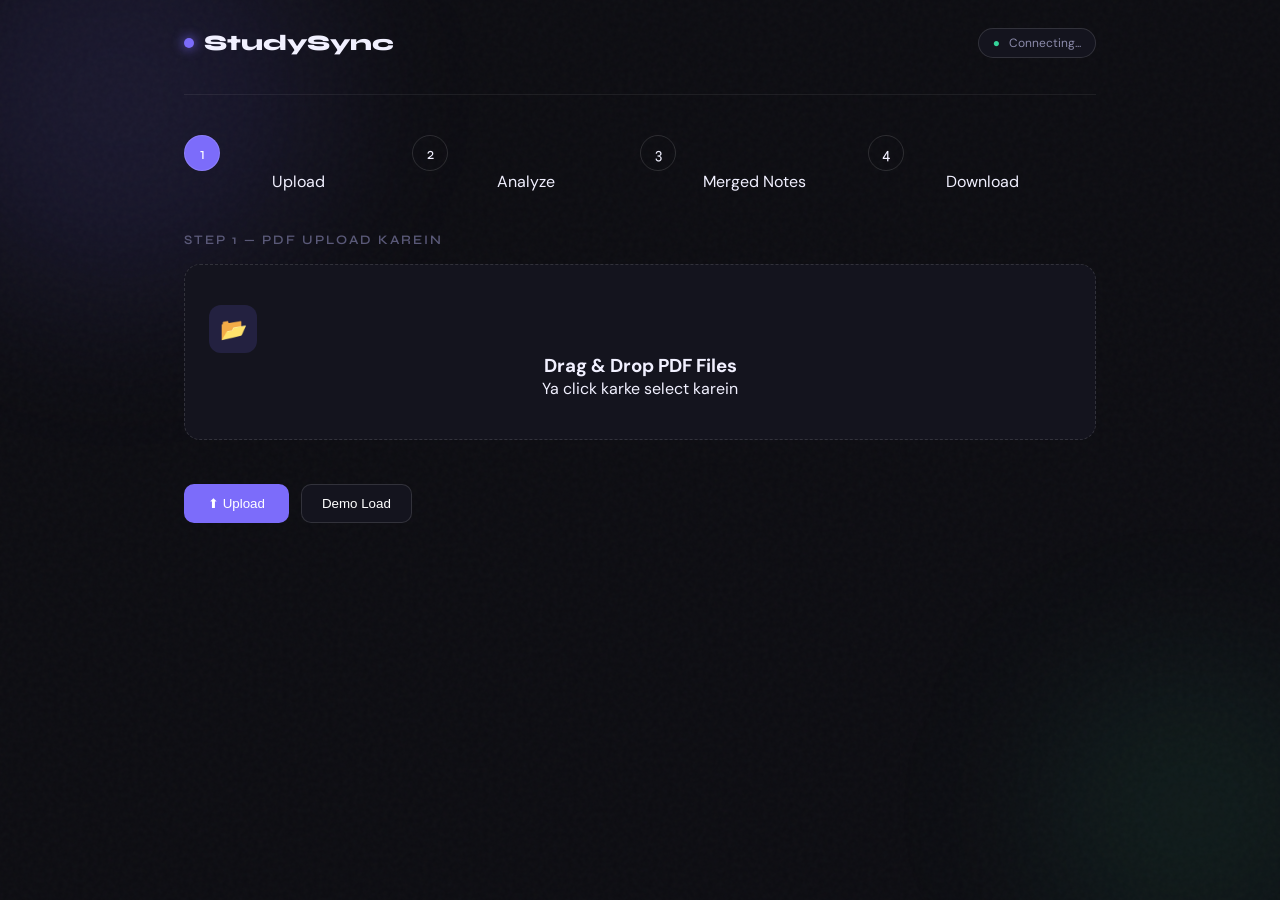
==== inex.html @ ee937d1c "Create inex.html" ====
<!DOCTYPE html>
<html lang="en">
<head>
<meta charset="UTF-8"/>
<meta name="viewport" content="width=device-width, initial-scale=1.0"/>
<title>StudySync — Smart PDF Analyzer</title>

<link href="https://fonts.googleapis.com/css2?family=Syne:wght@400;600;700;800&family=DM+Sans:ital,wght@0,300;0,400;0,500;1,300&display=swap" rel="stylesheet"/>

<style>

/* ROOT COLORS */
:root {
  --bg: #0d0d12;
  --surface: #14141e;
  --surface2: #1c1c2a;
  --border: rgba(255,255,255,0.07);
  --border2: rgba(255,255,255,0.13);
  --accent: #7c6cfa;
  --accent2: #a78bfa;
  --accent-glow: rgba(124,108,250,0.25);
  --green: #34d399;
  --amber: #fbbf24;
  --red: #f87171;
  --text: #f1f0ff;
  --muted: #8b8aaa;
  --muted2: #5a5978;
}

*, *::before, *::after {
  box-sizing: border-box;
  margin: 0;
  padding: 0;
}

body {
  font-family: "DM Sans", sans-serif;
  background: var(--bg);
  color: var(--text);
  min-height: 100vh;
}

/* Noise Background */
body::before {
  content: "";
  position: fixed;
  inset: 0;
  pointer-events: none;
  opacity: 0.03;
  background-image: url("data:image/svg+xml,%3Csvg viewBox='0 0 200 200' xmlns='http://www.w3.org/2000/svg'%3E%3Cfilter id='n'%3E%3CfeTurbulence type='fractalNoise' baseFrequency='0.9' numOctaves='4' stitchTiles='stitch'/%3E%3C/filter%3E%3Crect width='100%25' height='100%25' filter='url(%23n)'/%3E%3C/svg%3E");
  z-index: 0;
}

/* Glow Blobs */
.blob {
  position: fixed;
  border-radius: 50%;
  filter: blur(80px);
  pointer-events: none;
  z-index: 0;
}

.blob1 {
  width: 400px;
  height: 400px;
  background: rgba(124,108,250,0.12);
  top: -100px;
  left: -80px;
}

.blob2 {
  width: 300px;
  height: 300px;
  background: rgba(52,211,153,0.08);
  bottom: -60px;
  right: -60px;
}

.wrapper {
  max-width: 960px;
  margin: 0 auto;
  padding: 0 24px 80px;
  position: relative;
  z-index: 1;
}

/* HEADER */
header {
  display: flex;
  justify-content: space-between;
  padding: 28px 0 36px;
  border-bottom: 0.5px solid var(--border);
  margin-bottom: 40px;
}

.logo {
  display: flex;
  align-items: center;
  gap: 10px;
  font-family: "Syne", sans-serif;
  font-size: 22px;
  font-weight: 800;
}

.logo-dot {
  width: 10px;
  height: 10px;
  background: var(--accent);
  border-radius: 50%;
  box-shadow: 0 0 12px var(--accent);
  animation: pulse 2s ease-in-out infinite;
}

@keyframes pulse {
  0%,100% { transform: scale(1); opacity: 1; }
  50% { transform: scale(0.8); opacity: 0.6; }
}

.status-pill {
  font-size: 12px;
  padding: 6px 14px;
  border-radius: 999px;
  border: 0.5px solid var(--border2);
  background: var(--surface);
  color: var(--muted);
}

.status-pill span {
  color: var(--green);
  margin-right: 6px;
}

/* SECTION TITLE */
.section-title {
  font-family: "Syne", sans-serif;
  font-size: 13px;
  font-weight: 600;
  letter-spacing: 2px;
  text-transform: uppercase;
  color: var(--muted2);
  margin-bottom: 16px;
}

/* UPLOAD BOX */
.upload-area {
  border: 1.5px dashed var(--border2);
  border-radius: 16px;
  padding: 40px 24px;
  text-align: center;
  cursor: pointer;
  transition: 0.2s;
  background: var(--surface);
}

.upload-area:hover {
  border-color: var(--accent);
  background: rgba(124,108,250,0.06);
}

.upload-area input {
  position: absolute;
  inset: 0;
  opacity: 0;
  cursor: pointer;
}

.upload-icon {
  width: 48px; height: 48px;
  border-radius: 12px;
  background: rgba(124,108,250,0.15);
  display: flex; align-items: center; justify-content: center;
  font-size: 22px;
}

.upload-types {
  display: flex; gap: 8px; justify-content: center;
  margin-top: 16px;
}

.type-badge {
  font-size: 11px;
  border-radius: 999px;
  padding: 3px 10px;
  border: 0.5px solid var(--border2);
  background: var(--surface2);
  color: var(--muted);
}

/* FILE LIST */
.file-list { margin-top: 20px; display: flex; flex-direction: column; gap: 8px; }

.file-item {
  background: var(--surface);
  border: 0.5px solid var(--border);
  border-radius: 10px;
  padding: 12px 16px;
  display: flex;
  align-items: center;
  gap: 12px;
}

.file-ext {
  background: rgba(124,108,250,0.15);
  color: var(--accent2);
  width: 36px; height: 36px;
  border-radius: 8px;
  font-size: 11px;
  display: flex; 
  align-items: center; justify-content: center;
  font-weight: 700;
}

.file-name { font-size: 14px; font-weight: 500; }
.file-size { font-size: 12px; color: var(--muted); }

.badge { font-size: 11px; padding: 3px 10px; border-radius: 999px; }
.badge-green { background: rgba(52,211,153,0.12); color: var(--green); }

.remove-btn {
  margin-left: auto;
  background: transparent;
  border: none;
  color: var(--muted2);
  cursor: pointer;
}

/* STEPS */
.steps {
  display: flex;
  gap: 0;
  margin-bottom: 40px;
  position: relative;
}

.step {
  flex: 1;
  text-align: center;
  cursor: pointer;
}

.step-num {
  width: 36px; height: 36px;
  border-radius: 50%;
  border: 0.5px solid var(--border2);
  display: flex; align-items: center; justify-content: center;
  font-family: "Syne";
}

.step.active .step-num {
  background: var(--accent);
  color: #fff;
}

/* PANELS */
.panel { display: none; }
.panel.active { display: block; }

/* BUTTONS */
.btn-primary {
  padding: 12px 24px;
  border-radius: 10px;
  background: var(--accent);
  color: white;
  border: none;
  cursor: pointer;
}

.btn-outline {
  padding: 10px 20px;
  border-radius: 10px;
  border: 0.5px solid var(--border2);
  background: var(--surface);
  color: white;
  cursor: pointer;
}

/* TOAST */
#toast {
  position: fixed;
  bottom: 20px;
  left: 50%;
  padding: 12px 20px;
  transform: translateX(-50%);
  background: var(--surface2);
  border: 0.5px solid var(--border2);
  color: white;
  opacity: 0;
  transition: 0.3s;
  border-radius: 10px;
}

#toast.show { opacity: 1; }

</style>
</head>

<body>

<!-- Background Blobs -->
<div class="blob blob1"></div>
<div class="blob blob2"></div>

<div class="wrapper">

<header>
  <div class="logo">
    <div class="logo-dot"></div> StudySync
  </div>
  <div class="status-pill" id="serverStatus">
    <span>●</span> Connecting...
  </div>
</header>

<!-- Steps -->
<div class="steps">
  <div class="step active" id="step1" onclick="goStep(1)">
    <div class="step-num">1</div>
    <div class="step-label">Upload</div>
  </div>

  <div class="step" id="step2" onclick="goStep(2)">
    <div class="step-num">2</div>
    <div class="step-label">Analyze</div>
  </div>

  <div class="step" id="step3" onclick="goStep(3)">
    <div class="step-num">3</div>
    <div class="step-label">Merged Notes</div>
  </div>

  <div class="step" id="step4" onclick="goStep(4)">
    <div class="step-num">4</div>
    <div class="step-label">Download</div>
  </div>
</div>

<!-- PANEL 1 -->
<div class="panel active" id="panel1">

  <div class="section-title">Step 1 — PDF Upload Karein</div>

  <div class="upload-area" id="dropZone">
    <input type="file" id="fileInput" multiple accept=".pdf,.txt,.docx" onchange="handleFiles(this.files)">
    <div class="upload-icon">📂</div>
    <h3>Drag & Drop PDF Files</h3>
    <p>Ya click karke select karein</p>
  </div>

  <div class="file-list" id="fileList"></div>

  <div style="margin-top:24px; display:flex; gap:12px;">
    <button class="btn-primary" id="uploadBtn" onclick="uploadFiles()" disabled>⬆ Upload</button>
    <button class="btn-outline" onclick="loadDemo()">Demo Load</button>
  </div>

</div>

<!-- PANEL 2 -->
<div class="panel" id="panel2">
  <div class="section-title">Step 2 — Topic Analysis</div>
  <div id="topicsGrid"></div>

  <button class="btn-primary" style="margin-top:20px;" id="mergeBtn" onclick="mergeNotes()" disabled>
    ⚡ Merge Notes
  </button>
</div>

<!-- PANEL 3 -->
<div class="panel" id="panel3">
  <div class="section-title">Step 3 — Merged Notes</div>
  <div id="mergedGrid"></div>
  <button class="btn-primary" onclick="goStep(4)" style="margin-top:20px;">Next → Download</button>
</div>

<!-- PANEL 4 -->
<div class="panel" id="panel4">
  <div class="section-title">Download Your Notes</div>

  <button class="btn-outline" onclick="downloadFile('merged_notes.pdf')">⬇ PDF Download</button>
  <button class="btn-outline" onclick="downloadFile('merged_notes.txt')">⬇ TXT Download</button>
</div>

</div>

<div id="toast"></div>

<script>

// SAME JAVASCRIPT FUNCTIONALITY
// (Upload, Analyze, Merge, Download)

const API = "http://localhost:5000";
let uploadedFiles = [];
let analyzedTopics = [];
let currentStep = 1;

function goStep(n) {
  currentStep = n;
  document.querySelectorAll(".panel").forEach((p,i)=>p.classList.toggle("active", i+1 === n));
  document.querySelectorAll(".step").forEach((s,i)=>{
    s.classList.remove("active");
    if(i+1 === n) s.classList.add("active");
  });
}

function handleFiles(files) {
  for (const f of files) uploadedFiles.push(f);
  renderFileList();
}

function renderFileList() {
  const list = document.getElementById("fileList");
  list.innerHTML = "";
  uploadedFiles.forEach((f,i)=>{
    list.innerHTML += `
    <div class="file-item">
      <div class="file-ext">${f.name.split(".").pop().toUpperCase()}</div>
      <div>
        <div class="file-name">${f.name}</div>
      </div>
      <button class="remove-btn" onclick="removeFile(${i})">×</button>
    </div>`;
  });
  document.getElementById("uploadBtn").disabled = uploadedFiles.length === 0;
}

function removeFile(i) {
  uploadedFiles.splice(i,1);
  renderFileList();
}

function showToast(msg) {
  const t = document.getElementById("toast");
  t.textContent = msg;
  t.classList.add("show");
  setTimeout(()=>t.classList.remove("show"),3000);
}

async function uploadFiles() {
  const form = new FormData();
  uploadedFiles.forEach(f=>form.append("files", f));

  const res = await fetch(API + "/upload", {
    method: "POST",
    body: form
  });

  showToast("Files Uploaded!");
  goStep(2);
  analyzeTopics();
}

async function analyzeTopics() {

  const res = await fetch(API + "/analyze", {
    method: "POST",
    headers: {"Content-Type":"application/json"},
    body: JSON.stringify({
      files: uploadedFiles.map(f=>f.name)
    })
  });

  const data = await res.json();
  analyzedTopics = data.topics;

  renderTopics(data.topics, "topicsGrid");
  document.getElementById("mergeBtn").disabled = false;
}

async function mergeNotes() {
  await fetch(API + "/merge",{
    method: "POST",
    headers: {"Content-Type":"application/json"},
    body: JSON.stringify({
      files: uploadedFiles.map(f=>f.name),
      format: "pdf"
    })
  });

  renderTopics(analyzedTopics, "mergedGrid");
  goStep(3);
}

function renderTopics(topics, id) {
  const grid = document.getElementById(id);
  grid.innerHTML = "";
  topics.forEach(t=>{
    grid.innerHTML += `
      <div style="background:var(--surface); padding:14px; border-radius:10px; margin-bottom:12px;">
        <h3>${t.topic}</h3>
        <p style="color:var(--muted); margin-top:6px;">${t.merged_text}</p>
      </div>`;
  });
}

function downloadFile(name) {
  window.open(API + "/download/" + name, "_blank");
  showToast("Download Started!");
}

function loadDemo() {
  uploadedFiles = [
    {name:"Physics.pdf"}, {name:"Notes.docx"}
  ];
  renderFileList();
  document.getElementById("uploadBtn").disabled = false;
  showToast("Demo Loaded!");
}

</script>

</body>
</html>
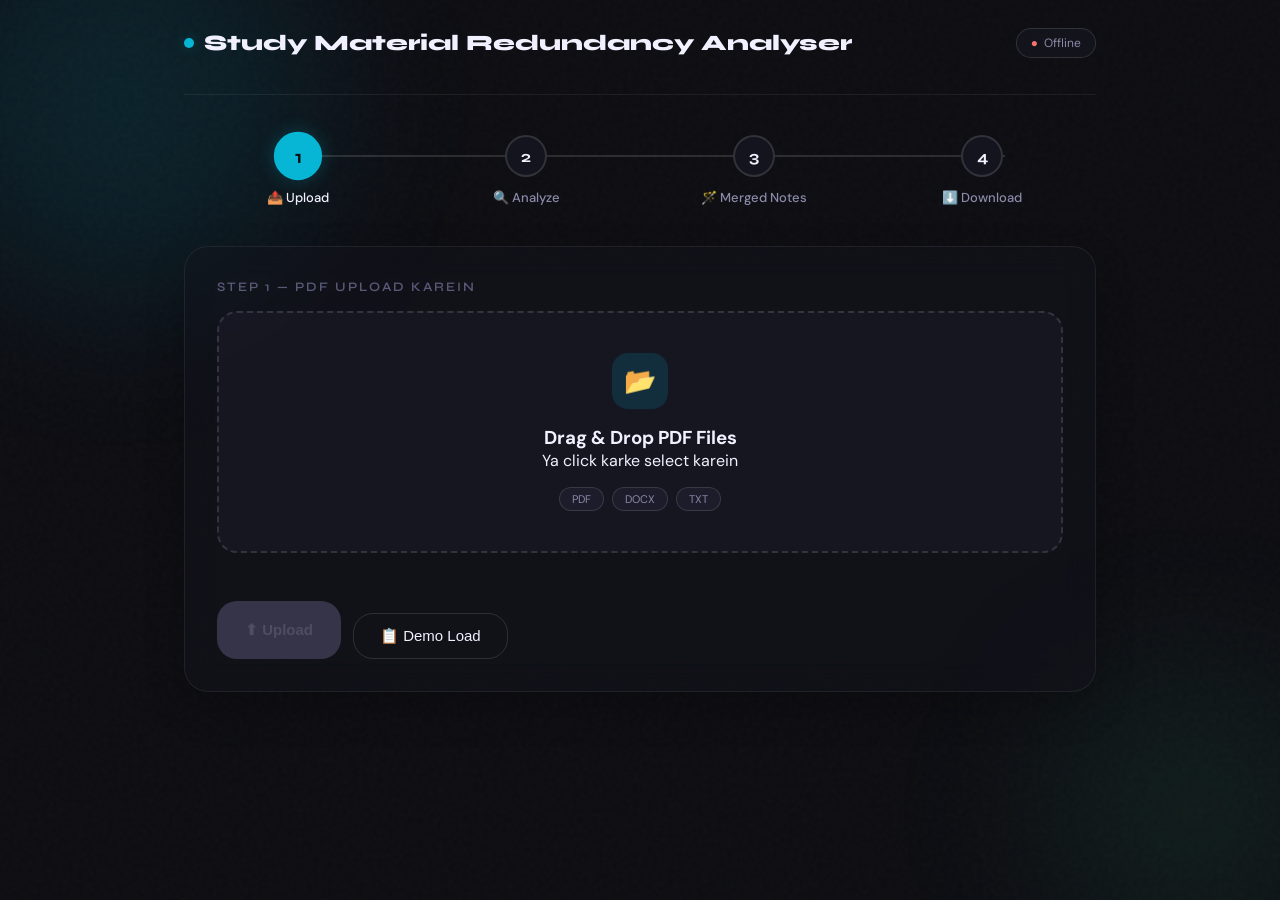
==== commit 4c357aa5: "Update: Rename inex.html to index.html" ====
--- a/inex.html
+++ b/inex.html
@@ -1,513 +1,1215 @@
 <!DOCTYPE html>
 <html lang="en">
+
 <head>
-<meta charset="UTF-8"/>
-<meta name="viewport" content="width=device-width, initial-scale=1.0"/>
-<title>StudySync — Smart PDF Analyzer</title>
-
-<link href="https://fonts.googleapis.com/css2?family=Syne:wght@400;600;700;800&family=DM+Sans:ital,wght@0,300;0,400;0,500;1,300&display=swap" rel="stylesheet"/>
-
-<style>
-
-/* ROOT COLORS */
-:root {
-  --bg: #0d0d12;
-  --surface: #14141e;
-  --surface2: #1c1c2a;
-  --border: rgba(255,255,255,0.07);
-  --border2: rgba(255,255,255,0.13);
-  --accent: #7c6cfa;
-  --accent2: #a78bfa;
-  --accent-glow: rgba(124,108,250,0.25);
-  --green: #34d399;
-  --amber: #fbbf24;
-  --red: #f87171;
-  --text: #f1f0ff;
-  --muted: #8b8aaa;
-  --muted2: #5a5978;
-}
-
-*, *::before, *::after {
-  box-sizing: border-box;
-  margin: 0;
-  padding: 0;
-}
-
-body {
-  font-family: "DM Sans", sans-serif;
-  background: var(--bg);
-  color: var(--text);
-  min-height: 100vh;
-}
-
-/* Noise Background */
-body::before {
-  content: "";
-  position: fixed;
-  inset: 0;
-  pointer-events: none;
-  opacity: 0.03;
-  background-image: url("data:image/svg+xml,%3Csvg viewBox='0 0 200 200' xmlns='http://www.w3.org/2000/svg'%3E%3Cfilter id='n'%3E%3CfeTurbulence type='fractalNoise' baseFrequency='0.9' numOctaves='4' stitchTiles='stitch'/%3E%3C/filter%3E%3Crect width='100%25' height='100%25' filter='url(%23n)'/%3E%3C/svg%3E");
-  z-index: 0;
-}
-
-/* Glow Blobs */
-.blob {
-  position: fixed;
-  border-radius: 50%;
-  filter: blur(80px);
-  pointer-events: none;
-  z-index: 0;
-}
-
-.blob1 {
-  width: 400px;
-  height: 400px;
-  background: rgba(124,108,250,0.12);
-  top: -100px;
-  left: -80px;
-}
-
-.blob2 {
-  width: 300px;
-  height: 300px;
-  background: rgba(52,211,153,0.08);
-  bottom: -60px;
-  right: -60px;
-}
-
-.wrapper {
-  max-width: 960px;
-  margin: 0 auto;
-  padding: 0 24px 80px;
-  position: relative;
-  z-index: 1;
-}
-
-/* HEADER */
-header {
-  display: flex;
-  justify-content: space-between;
-  padding: 28px 0 36px;
-  border-bottom: 0.5px solid var(--border);
-  margin-bottom: 40px;
-}
-
-.logo {
-  display: flex;
-  align-items: center;
-  gap: 10px;
-  font-family: "Syne", sans-serif;
-  font-size: 22px;
-  font-weight: 800;
-}
-
-.logo-dot {
-  width: 10px;
-  height: 10px;
-  background: var(--accent);
-  border-radius: 50%;
-  box-shadow: 0 0 12px var(--accent);
-  animation: pulse 2s ease-in-out infinite;
-}
-
-@keyframes pulse {
-  0%,100% { transform: scale(1); opacity: 1; }
-  50% { transform: scale(0.8); opacity: 0.6; }
-}
-
-.status-pill {
-  font-size: 12px;
-  padding: 6px 14px;
-  border-radius: 999px;
-  border: 0.5px solid var(--border2);
-  background: var(--surface);
-  color: var(--muted);
-}
-
-.status-pill span {
-  color: var(--green);
-  margin-right: 6px;
-}
-
-/* SECTION TITLE */
-.section-title {
-  font-family: "Syne", sans-serif;
-  font-size: 13px;
-  font-weight: 600;
-  letter-spacing: 2px;
-  text-transform: uppercase;
-  color: var(--muted2);
-  margin-bottom: 16px;
-}
-
-/* UPLOAD BOX */
-.upload-area {
-  border: 1.5px dashed var(--border2);
-  border-radius: 16px;
-  padding: 40px 24px;
-  text-align: center;
-  cursor: pointer;
-  transition: 0.2s;
-  background: var(--surface);
-}
-
-.upload-area:hover {
-  border-color: var(--accent);
-  background: rgba(124,108,250,0.06);
-}
-
-.upload-area input {
-  position: absolute;
-  inset: 0;
-  opacity: 0;
-  cursor: pointer;
-}
-
-.upload-icon {
-  width: 48px; height: 48px;
-  border-radius: 12px;
-  background: rgba(124,108,250,0.15);
-  display: flex; align-items: center; justify-content: center;
-  font-size: 22px;
-}
-
-.upload-types {
-  display: flex; gap: 8px; justify-content: center;
-  margin-top: 16px;
-}
-
-.type-badge {
-  font-size: 11px;
-  border-radius: 999px;
-  padding: 3px 10px;
-  border: 0.5px solid var(--border2);
-  background: var(--surface2);
-  color: var(--muted);
-}
-
-/* FILE LIST */
-.file-list { margin-top: 20px; display: flex; flex-direction: column; gap: 8px; }
-
-.file-item {
-  background: var(--surface);
-  border: 0.5px solid var(--border);
-  border-radius: 10px;
-  padding: 12px 16px;
-  display: flex;
-  align-items: center;
-  gap: 12px;
-}
-
-.file-ext {
-  background: rgba(124,108,250,0.15);
-  color: var(--accent2);
-  width: 36px; height: 36px;
-  border-radius: 8px;
-  font-size: 11px;
-  display: flex; 
-  align-items: center; justify-content: center;
-  font-weight: 700;
-}
-
-.file-name { font-size: 14px; font-weight: 500; }
-.file-size { font-size: 12px; color: var(--muted); }
-
-.badge { font-size: 11px; padding: 3px 10px; border-radius: 999px; }
-.badge-green { background: rgba(52,211,153,0.12); color: var(--green); }
-
-.remove-btn {
-  margin-left: auto;
-  background: transparent;
-  border: none;
-  color: var(--muted2);
-  cursor: pointer;
-}
-
-/* STEPS */
-.steps {
-  display: flex;
-  gap: 0;
-  margin-bottom: 40px;
-  position: relative;
-}
-
-.step {
-  flex: 1;
-  text-align: center;
-  cursor: pointer;
-}
-
-.step-num {
-  width: 36px; height: 36px;
-  border-radius: 50%;
-  border: 0.5px solid var(--border2);
-  display: flex; align-items: center; justify-content: center;
-  font-family: "Syne";
-}
-
-.step.active .step-num {
-  background: var(--accent);
-  color: #fff;
-}
-
-/* PANELS */
-.panel { display: none; }
-.panel.active { display: block; }
-
-/* BUTTONS */
-.btn-primary {
-  padding: 12px 24px;
-  border-radius: 10px;
-  background: var(--accent);
-  color: white;
-  border: none;
-  cursor: pointer;
-}
-
-.btn-outline {
-  padding: 10px 20px;
-  border-radius: 10px;
-  border: 0.5px solid var(--border2);
-  background: var(--surface);
-  color: white;
-  cursor: pointer;
-}
-
-/* TOAST */
-#toast {
-  position: fixed;
-  bottom: 20px;
-  left: 50%;
-  padding: 12px 20px;
-  transform: translateX(-50%);
-  background: var(--surface2);
-  border: 0.5px solid var(--border2);
-  color: white;
-  opacity: 0;
-  transition: 0.3s;
-  border-radius: 10px;
-}
-
-#toast.show { opacity: 1; }
-
-</style>
+  <meta charset="UTF-8" />
+  <meta name="viewport" content="width=device-width, initial-scale=1.0" />
+  <title>Study Material Redundancy Analyser — Smart PDF Analyzer</title>
+
+  <link
+    href="https://fonts.googleapis.com/css2?family=Syne:wght@400;600;700;800&family=DM+Sans:ital,wght@0,300;0,400;0,500;1,300&display=swap"
+    rel="stylesheet" />
+
+  <style>
+    /* ROOT COLORS */
+    :root {
+      --bg: #0d0d12;
+      --surface: #14141e;
+      --surface2: #1c1c2a;
+      --border: rgba(255, 255, 255, 0.07);
+      --border2: rgba(255, 255, 255, 0.13);
+      --accent: #06b6d4;      /* Vibrant Teal */
+      --accent2: #22d3ee;     /* Lighter Teal */
+      --accent-glow: rgba(6, 182, 212, 0.25);
+      --green: #34d399;
+      --amber: #fbbf24;
+      --red: #f87171;
+      --text: #f1f0ff;
+      --muted: #8b8aaa;
+      --muted2: #5a5978;
+    }
+
+    *,
+    *::before,
+    *::after {
+      box-sizing: border-box;
+      margin: 0;
+      padding: 0;
+    }
+
+    body {
+      font-family: "DM Sans", sans-serif;
+      background: var(--bg);
+      color: var(--text);
+      min-height: 100vh;
+      overflow-x: hidden;
+    }
+
+    /* Noise Background */
+    body::before {
+      content: "";
+      position: fixed;
+      inset: 0;
+      pointer-events: none;
+      opacity: 0.03;
+      background-image: url("data:image/svg+xml,%3Csvg viewBox='0 0 200 200' xmlns='http://www.w3.org/2000/svg'%3E%3Cfilter id='n'%3E%3CfeTurbulence type='fractalNoise' baseFrequency='0.9' numOctaves='4' stitchTiles='stitch'/%3E%3C/filter%3E%3Crect width='100%25' height='100%25' filter='url(%23n)'/%3E%3C/svg%3E");
+      z-index: 0;
+    }
+
+    /* Glow Blobs */
+    .blob {
+      position: fixed;
+      border-radius: 50%;
+      filter: blur(80px);
+      pointer-events: none;
+      z-index: 0;
+    }
+
+    .blob1 {
+      width: 400px;
+      height: 400px;
+      background: rgba(6, 182, 212, 0.12); /* Teal */
+      top: -100px;
+      left: -80px;
+    }
+
+    .blob2 {
+      width: 300px;
+      height: 300px;
+      background: rgba(52, 211, 153, 0.08); /* Green */
+      bottom: -60px;
+      right: -60px;
+    }
+
+    .wrapper {
+      max-width: 960px;
+      margin: 0 auto;
+      padding: 0 24px 80px;
+      position: relative;
+      z-index: 1;
+    }
+
+    /* HEADER */
+    header {
+      display: flex;
+      justify-content: space-between;
+      padding: 28px 0 36px;
+      border-bottom: 0.5px solid var(--border);
+      margin-bottom: 40px;
+    }
+
+    .logo {
+      display: flex;
+      align-items: center;
+      gap: 10px;
+      font-family: "Syne", sans-serif;
+      font-size: 22px;
+      font-weight: 800;
+      color: var(--text);
+    }
+
+    .logo-dot {
+      width: 10px;
+      height: 10px;
+      background: var(--accent);
+      border-radius: 50%;
+      box-shadow: 0 0 12px var(--accent-glow);
+      animation: pulse 2s ease-in-out infinite;
+    }
+
+    @keyframes pulse {
+      0%, 100% { transform: scale(1); opacity: 1; }
+      50% { transform: scale(0.8); opacity: 0.6; }
+    }
+
+    .status-pill {
+      font-size: 12px;
+      padding: 6px 14px;
+      border-radius: 999px;
+      border: 0.5px solid var(--border2);
+      background: rgba(28, 28, 42, 0.4);
+      backdrop-filter: blur(8px);
+      color: var(--muted);
+      display: flex;
+      align-items: center;
+    }
+
+    .status-pill span {
+      color: var(--green);
+      margin-right: 6px;
+    }
+
+    .status-pill.offline span {
+      color: var(--red);
+    }
+
+    /* SECTION TITLE */
+    .section-title {
+      font-family: "Syne", sans-serif;
+      font-size: 13px;
+      font-weight: 600;
+      letter-spacing: 2px;
+      text-transform: uppercase;
+      color: var(--muted2);
+      margin-bottom: 16px;
+    }
+
+    /* PANELS (Glassmorphism & Fade-in) */
+    .panel {
+      display: none;
+      background: rgba(20, 20, 30, 0.4);
+      backdrop-filter: blur(16px);
+      -webkit-backdrop-filter: blur(16px);
+      border: 1px solid var(--border);
+      border-radius: 24px;
+      padding: 32px;
+      box-shadow: 0 16px 40px rgba(0, 0, 0, 0.2);
+    }
+
+    .panel.active {
+      display: block;
+      animation: fadeIn 0.5s ease-out forwards;
+    }
+
+    @keyframes fadeIn {
+      0% { opacity: 0; transform: translateY(10px); }
+      100% { opacity: 1; transform: translateY(0); }
+    }
+
+    /* UPLOAD BOX */
+    .upload-area {
+      border: 2px dashed var(--border2);
+      border-radius: 20px;
+      padding: 40px 24px;
+      text-align: center;
+      cursor: pointer;
+      transition: all 0.3s cubic-bezier(0.4, 0, 0.2, 1);
+      background: rgba(28, 28, 42, 0.5);
+      position: relative;
+    }
+
+    .upload-area:hover {
+      border-color: var(--accent);
+      background: rgba(6, 182, 212, 0.08);
+      box-shadow: 0 0 20px var(--accent-glow); /* Glowing border effect */
+    }
+
+    .upload-area.drag-over {
+      border-color: var(--accent);
+      background: rgba(6, 182, 212, 0.15);
+      transform: scale(1.02);
+      box-shadow: 0 0 25px var(--accent-glow);
+    }
+
+    .upload-area input {
+      position: absolute;
+      inset: 0;
+      opacity: 0;
+      cursor: pointer;
+    }
+
+    .upload-icon {
+      width: 56px;
+      height: 56px;
+      border-radius: 16px;
+      background: rgba(6, 182, 212, 0.15);
+      display: flex;
+      align-items: center;
+      justify-content: center;
+      font-size: 26px;
+      margin: 0 auto 16px;
+      transition: transform 0.3s;
+    }
+
+    .upload-area.drag-over .upload-icon {
+      transform: translateY(-8px) scale(1.1);
+      animation: bounce 0.5s infinite alternate;
+    }
+
+    @keyframes bounce {
+      from { transform: translateY(-8px) scale(1.1); }
+      to { transform: translateY(-2px) scale(1.1); }
+    }
+
+    .upload-types {
+      display: flex;
+      gap: 8px;
+      justify-content: center;
+      margin-top: 16px;
+    }
+
+    .type-badge {
+      font-size: 11px;
+      border-radius: 999px;
+      padding: 4px 12px;
+      border: 0.5px solid var(--border2);
+      background: var(--surface2);
+      color: var(--muted);
+    }
+
+    /* FILE LIST */
+    .file-list {
+      margin-top: 24px;
+      display: flex;
+      flex-direction: column;
+      gap: 12px;
+    }
+
+    .file-item {
+      background: rgba(28, 28, 42, 0.6);
+      backdrop-filter: blur(10px);
+      -webkit-backdrop-filter: blur(10px);
+      border: 0.5px solid var(--border2);
+      border-radius: 16px;
+      padding: 16px 20px;
+      display: flex;
+      align-items: center;
+      gap: 16px;
+      animation: slideUpFade 0.4s ease-out;
+    }
+
+    @keyframes slideUpFade {
+      from { opacity: 0; transform: translateY(10px); }
+      to { opacity: 1; transform: translateY(0); }
+    }
+
+    .file-ext {
+      background: rgba(6, 182, 212, 0.15);
+      color: var(--accent2);
+      width: 44px;
+      height: 44px;
+      border-radius: 12px;
+      font-size: 12px;
+      display: flex;
+      align-items: center;
+      justify-content: center;
+      font-weight: 800;
+    }
+
+    .file-name {
+      font-size: 15px;
+      font-weight: 500;
+      color: var(--text);
+    }
+
+    .file-size {
+      font-size: 13px;
+      color: var(--muted);
+      margin-top: 4px;
+    }
+
+    .badge {
+      font-size: 11px;
+      padding: 3px 10px;
+      border-radius: 999px;
+    }
+
+    .badge-green {
+      background: rgba(52, 211, 153, 0.12);
+      color: var(--green);
+    }
+
+    .remove-btn {
+      margin-left: auto;
+      background: transparent;
+      border: none;
+      color: var(--muted2);
+      cursor: pointer;
+      font-size: 24px;
+      transition: 0.2s;
+      display: flex;
+      align-items: center;
+      justify-content: center;
+      width: 32px;
+      height: 32px;
+      border-radius: 50%;
+    }
+
+    .remove-btn:hover {
+      color: var(--red);
+      background: rgba(248, 113, 113, 0.1);
+    }
+
+    /* STEPS */
+    .steps {
+      display: flex;
+      gap: 0;
+      margin-bottom: 40px;
+      position: relative;
+    }
+
+    /* Connecting Line */
+    .steps::before {
+      content: '';
+      position: absolute;
+      top: 20px;
+      left: 10%;
+      right: 10%;
+      height: 2px;
+      background: var(--border2);
+      z-index: 0;
+    }
+
+    .steps-progress {
+      position: absolute;
+      top: 20px;
+      left: 10%;
+      height: 2px;
+      background: var(--accent);
+      z-index: 0;
+      transition: width 0.4s cubic-bezier(0.4, 0, 0.2, 1);
+    }
+
+    .step {
+      flex: 1;
+      text-align: center;
+      cursor: pointer;
+      position: relative;
+      z-index: 1;
+      display: flex;
+      flex-direction: column;
+      align-items: center;
+    }
+
+    .step-num {
+      width: 42px;
+      height: 42px;
+      border-radius: 50%;
+      background: var(--surface);
+      border: 2px solid var(--border2);
+      display: flex;
+      align-items: center;
+      justify-content: center;
+      font-family: "Syne";
+      font-weight: 700;
+      transition: all 0.4s cubic-bezier(0.4, 0, 0.2, 1);
+      color: var(--text);
+    }
+
+    .step.active .step-num {
+      background: var(--accent);
+      border-color: var(--accent);
+      color: #0d0d12;
+      transform: scale(1.15);
+      box-shadow: 0 0 16px var(--accent-glow);
+    }
+
+    .step-label {
+      font-size: 13px;
+      margin-top: 12px;
+      color: var(--muted);
+      font-weight: 500;
+      transition: color 0.3s;
+    }
+
+    .step.active .step-label {
+      color: var(--text);
+    }
+
+    /* BUTTONS */
+    .btn-primary {
+      padding: 14px 28px;
+      border-radius: 20px; /* Enhanced border-radius */
+      background: var(--accent);
+      color: #0d0d12;
+      border: none;
+      cursor: pointer;
+      font-weight: 600;
+      font-size: 15px;
+      transition: all 0.2s;
+      display: inline-flex;
+      align-items: center;
+      justify-content: center;
+      gap: 8px;
+    }
+
+    .btn-primary:hover:not(:disabled) {
+      background: var(--accent2);
+      transform: translateY(-2px);
+      box-shadow: 0 8px 20px var(--accent-glow);
+    }
+
+    .btn-primary:disabled {
+      opacity: 0.5;
+      cursor: not-allowed;
+      background: var(--muted2);
+      color: var(--muted);
+      box-shadow: none;
+      transform: none;
+    }
+
+    .btn-outline {
+      padding: 13px 26px;
+      border-radius: 20px; /* Enhanced border-radius */
+      border: 1px solid var(--border2);
+      background: transparent;
+      color: var(--text);
+      cursor: pointer;
+      font-weight: 500;
+      font-size: 15px;
+      transition: all 0.2s;
+      margin-right: 12px;
+      margin-top: 12px;
+      display: inline-flex;
+      align-items: center;
+      gap: 8px;
+    }
+
+    .btn-outline:hover {
+      border-color: var(--accent);
+      background: rgba(6, 182, 212, 0.08);
+      color: var(--accent2);
+    }
+
+    /* SPINNER */
+    .spinner {
+      display: inline-block;
+      width: 18px;
+      height: 18px;
+      border: 2.5px solid rgba(255, 255, 255, 0.2);
+      border-top: 2.5px solid currentColor;
+      border-radius: 50%;
+      animation: spin 0.7s linear infinite;
+    }
+
+    @keyframes spin {
+      to { transform: rotate(360deg); }
+    }
+
+    /* TOAST */
+    #toast {
+      position: fixed;
+      bottom: 30px;
+      left: 50%;
+      transform: translateX(-50%) translateY(20px);
+      padding: 14px 24px;
+      background: rgba(28, 28, 42, 0.9);
+      backdrop-filter: blur(12px);
+      border: 1px solid var(--border2);
+      color: white;
+      opacity: 0;
+      visibility: hidden;
+      transition: all 0.4s cubic-bezier(0.4, 0, 0.2, 1);
+      border-radius: 100px;
+      z-index: 1000;
+      box-shadow: 0 10px 30px rgba(0, 0, 0, 0.4);
+      display: flex;
+      align-items: center;
+      gap: 10px;
+      font-weight: 500;
+    }
+
+    #toast.show {
+      opacity: 1;
+      visibility: visible;
+      transform: translateX(-50%) translateY(0);
+    }
+
+    #toast.error {
+      border-color: rgba(248, 113, 113, 0.3);
+      background: rgba(40, 15, 15, 0.9);
+      color: var(--red);
+    }
+
+    #toast.success {
+      border-color: rgba(52, 211, 153, 0.3);
+      background: rgba(15, 35, 25, 0.9);
+      color: var(--green);
+    }
+
+    /* TOPICS GRID & SKELETONS */
+    .topics-container {
+      display: flex;
+      flex-direction: column;
+      gap: 16px;
+      position: relative;
+    }
+
+    .topic-card {
+      background: rgba(28, 28, 42, 0.5);
+      backdrop-filter: blur(10px);
+      border: 1px solid var(--border);
+      border-radius: 16px;
+      padding: 20px;
+      transition: all 0.2s;
+    }
+
+    .topic-card:hover {
+      border-color: var(--border2);
+      background: rgba(28, 28, 42, 0.8);
+      transform: translateY(-2px);
+      box-shadow: 0 8px 24px rgba(0, 0, 0, 0.15);
+    }
+
+    .topic-title {
+      font-family: "Syne", sans-serif;
+      font-size: 17px;
+      font-weight: 700;
+      color: var(--accent2);
+      margin-bottom: 10px;
+    }
+
+    .topic-text {
+      font-size: 14px;
+      color: var(--text);
+      line-height: 1.7;
+      opacity: 0.9;
+    }
+
+    /* Skeletons */
+    .skeleton {
+      background: linear-gradient(90deg, var(--surface2) 25%, rgba(6, 182, 212, 0.05) 50%, var(--surface2) 75%);
+      background-size: 200% 100%;
+      animation: shimmer 2s infinite linear;
+      border-radius: 8px;
+    }
+
+    .skeleton-title {
+      height: 20px;
+      width: 40%;
+      margin-bottom: 16px;
+    }
+
+    .skeleton-text {
+      height: 14px;
+      width: 100%;
+      margin-bottom: 8px;
+    }
+    
+    .skeleton-text.short {
+      width: 70%;
+    }
+
+    @keyframes shimmer {
+      0% { background-position: -200% 0; }
+      100% { background-position: 200% 0; }
+    }
+
+    /* FORMAT SELECT */
+    .format-select {
+      display: flex;
+      gap: 20px;
+      margin-bottom: 28px;
+    }
+
+    .format-radio {
+      display: flex;
+      align-items: center;
+      gap: 10px;
+      cursor: pointer;
+      background: rgba(28, 28, 42, 0.5);
+      padding: 12px 20px;
+      border-radius: 16px;
+      border: 1px solid var(--border);
+      transition: 0.2s;
+    }
+    
+    .format-radio:has(input:checked) {
+      border-color: var(--accent);
+      background: rgba(6, 182, 212, 0.1);
+    }
+
+    .format-radio input[type="radio"] {
+      cursor: pointer;
+      accent-color: var(--accent);
+      width: 16px;
+      height: 16px;
+    }
+
+    .format-radio label {
+      cursor: pointer;
+      user-select: none;
+      font-weight: 500;
+    }
+
+    /* RESPONSIVE DESIGN */
+    @media (max-width: 768px) {
+      .wrapper {
+        padding: 0 16px 40px;
+      }
+      header {
+        flex-direction: column;
+        align-items: center;
+        gap: 16px;
+        padding: 20px 0;
+      }
+      .steps::before, .steps-progress {
+        display: none;
+      }
+      .panel {
+        padding: 20px;
+      }
+      .format-select {
+        flex-direction: column;
+        gap: 12px;
+      }
+    }
+  </style>
 </head>
 
 <body>
 
-<!-- Background Blobs -->
-<div class="blob blob1"></div>
-<div class="blob blob2"></div>
-
-<div class="wrapper">
-
-<header>
-  <div class="logo">
-    <div class="logo-dot"></div> StudySync
+  <!-- Background Blobs -->
+  <div class="blob blob1"></div>
+  <div class="blob blob2"></div>
+
+  <div class="wrapper">
+
+    <header>
+      <div class="logo">
+        <div class="logo-dot"></div> Study Material Redundancy Analyser
+      </div>
+      <div class="status-pill" id="serverStatus">
+        <span>●</span> Checking...
+      </div>
+    </header>
+
+    <!-- Steps -->
+    <div class="steps">
+      <div class="steps-progress" id="stepsLine" style="width: 0%;"></div>
+      <div class="step active" id="step1" onclick="goStep(1)">
+        <div class="step-num">1</div>
+        <div class="step-label">📤 Upload</div>
+      </div>
+
+      <div class="step" id="step2" onclick="goStep(2)">
+        <div class="step-num">2</div>
+        <div class="step-label">🔍 Analyze</div>
+      </div>
+
+      <div class="step" id="step3" onclick="goStep(3)">
+        <div class="step-num">3</div>
+        <div class="step-label">🪄 Merged Notes</div>
+      </div>
+
+      <div class="step" id="step4" onclick="goStep(4)">
+        <div class="step-num">4</div>
+        <div class="step-label">⬇️ Download</div>
+      </div>
+    </div>
+
+    <!-- PANEL 1: UPLOAD -->
+    <div class="panel active" id="panel1">
+
+      <div class="section-title">Step 1 — PDF Upload Karein</div>
+
+      <div class="upload-area" id="dropZone">
+        <input type="file" id="fileInput" multiple accept=".pdf,.txt,.docx" onchange="handleFiles(this.files)">
+        <div class="upload-icon">📂</div>
+        <h3>Drag & Drop PDF Files</h3>
+        <p>Ya click karke select karein</p>
+        <div class="upload-types">
+          <span class="type-badge">PDF</span>
+          <span class="type-badge">DOCX</span>
+          <span class="type-badge">TXT</span>
+        </div>
+      </div>
+
+      <div class="file-list" id="fileList"></div>
+
+      <div style="margin-top:24px; display:flex; gap:12px;">
+        <button class="btn-primary" id="uploadBtn" onclick="uploadFiles()" disabled>
+          <span id="uploadBtnText">⬆ Upload</span>
+        </button>
+        <button class="btn-outline" id="demoBtn" onclick="loadDemo()">📋 Demo Load</button>
+      </div>
+
+    </div>
+
+    <!-- PANEL 2: ANALYZE -->
+    <div class="panel" id="panel2">
+      <div class="section-title">Step 2 — Topic Analysis</div>
+
+      <div id="topicsGrid" class="topics-container"></div>
+
+      <div style="margin-top: 24px;">
+        <button class="btn-primary" id="analyzeAgainBtn" onclick="goStep(1)">
+          ← Analyze Again
+        </button>
+        <button class="btn-primary" id="mergeBtn" onclick="goMergeStep()" disabled style="margin-left: 10px;">
+          <span id="mergeBtnText">⚡ Proceed to Merge</span>
+        </button>
+      </div>
+    </div>
+
+    <!-- PANEL 3: MERGE & FORMAT SELECT -->
+    <div class="panel" id="panel3">
+      <div class="section-title">Step 3 — Generate Merged Notes</div>
+
+      <div class="format-select">
+        <div class="format-radio">
+          <input type="radio" id="formatPdf" name="format" value="pdf" checked>
+          <label for="formatPdf">📄 PDF Format</label>
+        </div>
+        <div class="format-radio">
+          <input type="radio" id="formatTxt" name="format" value="txt">
+          <label for="formatTxt">📝 TXT Format</label>
+        </div>
+      </div>
+
+      <div id="mergedGrid" class="topics-container"></div>
+
+      <button class="btn-primary" style="margin-top:20px;" id="downloadStepBtn" onclick="goStep(4)">
+        Next → Download
+      </button>
+    </div>
+
+    <!-- PANEL 4: DOWNLOAD -->
+    <div class="panel" id="panel4">
+      <div class="section-title">Step 4 — Download Your Notes</div>
+
+      <p style="color: var(--muted); margin-bottom: 20px;">
+        Your merged study notes are ready! Download in your preferred format.
+      </p>
+
+      <div>
+        <button class="btn-outline" id="downloadPdfBtn" onclick="downloadFile('merged_notes.pdf')">
+          <span id="pdfDownloadText">⬇ PDF Download</span>
+        </button>
+        <button class="btn-outline" id="downloadTxtBtn" onclick="downloadFile('merged_notes.txt')">
+          <span id="txtDownloadText">⬇ TXT Download</span>
+        </button>
+      </div>
+
+      <button class="btn-primary" style="margin-top: 20px;" onclick="resetApp()">
+        🔄 Start Over
+      </button>
+    </div>
+
   </div>
-  <div class="status-pill" id="serverStatus">
-    <span>●</span> Connecting...
-  </div>
-</header>
-
-<!-- Steps -->
-<div class="steps">
-  <div class="step active" id="step1" onclick="goStep(1)">
-    <div class="step-num">1</div>
-    <div class="step-label">Upload</div>
-  </div>
-
-  <div class="step" id="step2" onclick="goStep(2)">
-    <div class="step-num">2</div>
-    <div class="step-label">Analyze</div>
-  </div>
-
-  <div class="step" id="step3" onclick="goStep(3)">
-    <div class="step-num">3</div>
-    <div class="step-label">Merged Notes</div>
-  </div>
-
-  <div class="step" id="step4" onclick="goStep(4)">
-    <div class="step-num">4</div>
-    <div class="step-label">Download</div>
-  </div>
-</div>
-
-<!-- PANEL 1 -->
-<div class="panel active" id="panel1">
-
-  <div class="section-title">Step 1 — PDF Upload Karein</div>
-
-  <div class="upload-area" id="dropZone">
-    <input type="file" id="fileInput" multiple accept=".pdf,.txt,.docx" onchange="handleFiles(this.files)">
-    <div class="upload-icon">📂</div>
-    <h3>Drag & Drop PDF Files</h3>
-    <p>Ya click karke select karein</p>
-  </div>
-
-  <div class="file-list" id="fileList"></div>
-
-  <div style="margin-top:24px; display:flex; gap:12px;">
-    <button class="btn-primary" id="uploadBtn" onclick="uploadFiles()" disabled>⬆ Upload</button>
-    <button class="btn-outline" onclick="loadDemo()">Demo Load</button>
-  </div>
-
-</div>
-
-<!-- PANEL 2 -->
-<div class="panel" id="panel2">
-  <div class="section-title">Step 2 — Topic Analysis</div>
-  <div id="topicsGrid"></div>
-
-  <button class="btn-primary" style="margin-top:20px;" id="mergeBtn" onclick="mergeNotes()" disabled>
-    ⚡ Merge Notes
-  </button>
-</div>
-
-<!-- PANEL 3 -->
-<div class="panel" id="panel3">
-  <div class="section-title">Step 3 — Merged Notes</div>
-  <div id="mergedGrid"></div>
-  <button class="btn-primary" onclick="goStep(4)" style="margin-top:20px;">Next → Download</button>
-</div>
-
-<!-- PANEL 4 -->
-<div class="panel" id="panel4">
-  <div class="section-title">Download Your Notes</div>
-
-  <button class="btn-outline" onclick="downloadFile('merged_notes.pdf')">⬇ PDF Download</button>
-  <button class="btn-outline" onclick="downloadFile('merged_notes.txt')">⬇ TXT Download</button>
-</div>
-
-</div>
-
-<div id="toast"></div>
-
-<script>
-
-// SAME JAVASCRIPT FUNCTIONALITY
-// (Upload, Analyze, Merge, Download)
-
-const API = "http://localhost:5000";
-let uploadedFiles = [];
-let analyzedTopics = [];
-let currentStep = 1;
-
-function goStep(n) {
-  currentStep = n;
-  document.querySelectorAll(".panel").forEach((p,i)=>p.classList.toggle("active", i+1 === n));
-  document.querySelectorAll(".step").forEach((s,i)=>{
-    s.classList.remove("active");
-    if(i+1 === n) s.classList.add("active");
-  });
-}
-
-function handleFiles(files) {
-  for (const f of files) uploadedFiles.push(f);
-  renderFileList();
-}
-
-function renderFileList() {
-  const list = document.getElementById("fileList");
-  list.innerHTML = "";
-  uploadedFiles.forEach((f,i)=>{
-    list.innerHTML += `
-    <div class="file-item">
-      <div class="file-ext">${f.name.split(".").pop().toUpperCase()}</div>
-      <div>
-        <div class="file-name">${f.name}</div>
-      </div>
-      <button class="remove-btn" onclick="removeFile(${i})">×</button>
-    </div>`;
-  });
-  document.getElementById("uploadBtn").disabled = uploadedFiles.length === 0;
-}
-
-function removeFile(i) {
-  uploadedFiles.splice(i,1);
-  renderFileList();
-}
-
-function showToast(msg) {
-  const t = document.getElementById("toast");
-  t.textContent = msg;
-  t.classList.add("show");
-  setTimeout(()=>t.classList.remove("show"),3000);
-}
-
-async function uploadFiles() {
-  const form = new FormData();
-  uploadedFiles.forEach(f=>form.append("files", f));
-
-  const res = await fetch(API + "/upload", {
-    method: "POST",
-    body: form
-  });
-
-  showToast("Files Uploaded!");
-  goStep(2);
-  analyzeTopics();
-}
-
-async function analyzeTopics() {
-
-  const res = await fetch(API + "/analyze", {
-    method: "POST",
-    headers: {"Content-Type":"application/json"},
-    body: JSON.stringify({
-      files: uploadedFiles.map(f=>f.name)
-    })
-  });
-
-  const data = await res.json();
-  analyzedTopics = data.topics;
-
-  renderTopics(data.topics, "topicsGrid");
-  document.getElementById("mergeBtn").disabled = false;
-}
-
-async function mergeNotes() {
-  await fetch(API + "/merge",{
-    method: "POST",
-    headers: {"Content-Type":"application/json"},
-    body: JSON.stringify({
-      files: uploadedFiles.map(f=>f.name),
-      format: "pdf"
-    })
-  });
-
-  renderTopics(analyzedTopics, "mergedGrid");
-  goStep(3);
-}
-
-function renderTopics(topics, id) {
-  const grid = document.getElementById(id);
-  grid.innerHTML = "";
-  topics.forEach(t=>{
-    grid.innerHTML += `
-      <div style="background:var(--surface); padding:14px; border-radius:10px; margin-bottom:12px;">
-        <h3>${t.topic}</h3>
-        <p style="color:var(--muted); margin-top:6px;">${t.merged_text}</p>
+
+  <div id="toast"></div>
+
+  <script>
+
+    // ─────────────────────────────────────────
+    // CONFIGURATION
+    // ─────────────────────────────────────────
+
+    const API = "http://localhost:5000";
+    const MAX_FILE_SIZE = 10 * 1024 * 1024; // 10MB
+
+    // ─────────────────────────────────────────
+    // STATE MANAGEMENT
+    // ─────────────────────────────────────────
+
+    let uploadedFiles = [];
+    let serverFileNames = [];
+    let analyzedTopics = [];
+    let currentStep = 1;
+    let isLoading = false;
+
+    // ─────────────────────────────────────────
+    // INITIALIZATION
+    // ─────────────────────────────────────────
+
+    document.addEventListener("DOMContentLoaded", function () {
+      checkServerStatus();
+      setupDragAndDrop();
+      setInterval(checkServerStatus, 5000); // Check every 5 seconds
+    });
+
+    // ─────────────────────────────────────────
+    // SERVER STATUS CHECK
+    // ────────────────────��────────────────────
+
+    async function checkServerStatus() {
+      try {
+        const res = await fetch(API + "/upload", {
+          method: "POST",
+          body: new FormData()
+        });
+
+        const pill = document.getElementById("serverStatus");
+        pill.innerHTML = '<span>●</span> Connected';
+        pill.classList.remove("offline");
+      } catch (e) {
+        const pill = document.getElementById("serverStatus");
+        pill.innerHTML = '<span>●</span> Offline';
+        pill.classList.add("offline");
+      }
+    }
+
+    // ─────────────────────────────────────────
+    // DRAG AND DROP
+    // ─────────────────────────────────────────
+
+    function setupDragAndDrop() {
+      const zone = document.getElementById("dropZone");
+
+      zone.addEventListener("dragover", (e) => {
+        e.preventDefault();
+        zone.classList.add("drag-over");
+      });
+
+      zone.addEventListener("dragleave", () => {
+        zone.classList.remove("drag-over");
+      });
+
+      zone.addEventListener("drop", (e) => {
+        e.preventDefault();
+        zone.classList.remove("drag-over");
+        handleFiles(e.dataTransfer.files);
+      });
+    }
+
+    // ─────────────────────────────────────────
+    // FILE HANDLING
+    // ─────────────────────────────────────────
+
+    function handleFiles(files) {
+      for (const f of files) {
+        // Validate file type
+        if (!["application/pdf", "text/plain", "application/vnd.openxmlformats-officedocument.wordprocessingml.document"].includes(f.type)) {
+          showToast(`❌ Invalid file type: ${f.name}`, "error");
+          continue;
+        }
+
+        // Validate file size
+        if (f.size > MAX_FILE_SIZE) {
+          showToast(`❌ File too large: ${f.name}`, "error");
+          continue;
+        }
+
+        uploadedFiles.push(f);
+      }
+      renderFileList();
+    }
+
+    function renderFileList() {
+      const list = document.getElementById("fileList");
+      list.innerHTML = "";
+
+      if (uploadedFiles.length === 0) {
+        list.innerHTML = '<p style="color: var(--muted); text-align: center; padding: 20px;">No files selected</p>';
+        document.getElementById("uploadBtn").disabled = true;
+        return;
+      }
+
+      uploadedFiles.forEach((f, i) => {
+        const sizeMB = (f.size / 1024 / 1024).toFixed(2);
+        list.innerHTML += `
+      <div class="file-item">
+        <div class="file-ext">${f.name.split(".").pop().toUpperCase()}</div>
+        <div>
+          <div class="file-name">${f.name}</div>
+          <div class="file-size">${sizeMB} MB</div>
+        </div>
+        <button class="remove-btn" onclick="removeFile(${i})" title="Remove file">×</button>
       </div>`;
-  });
-}
-
-function downloadFile(name) {
-  window.open(API + "/download/" + name, "_blank");
-  showToast("Download Started!");
-}
-
-function loadDemo() {
-  uploadedFiles = [
-    {name:"Physics.pdf"}, {name:"Notes.docx"}
-  ];
-  renderFileList();
-  document.getElementById("uploadBtn").disabled = false;
-  showToast("Demo Loaded!");
-}
-
-</script>
+      });
+
+      document.getElementById("uploadBtn").disabled = false;
+    }
+
+    function removeFile(index) {
+      uploadedFiles.splice(index, 1);
+      renderFileList();
+    }
+
+    // ─────────────────────────────────────────
+    // STEP NAVIGATION
+    // ─────────────────────────────────────────
+
+    function goStep(n) {
+      currentStep = n;
+
+      document.querySelectorAll(".panel").forEach((p, i) => {
+        p.classList.toggle("active", i + 1 === n);
+      });
+
+      document.querySelectorAll(".step").forEach((s, i) => {
+        s.classList.toggle("active", i + 1 === n);
+      });
+      
+      const line = document.getElementById("stepsLine");
+      if (line) {
+        const percent = ((n - 1) / 3) * 80;
+        line.style.width = percent + '%';
+      }
+    }
+
+    // ─────────────────────────────────────────
+    // NOTIFICATIONS
+    // ─────────────────────────────────────────
+
+    function showToast(msg, type = "info") {
+      const t = document.getElementById("toast");
+      t.textContent = msg;
+      t.className = type;
+      t.classList.add("show");
+
+      setTimeout(() => {
+        t.classList.remove("show");
+      }, 3000);
+    }
+
+    // ─────────────────────────────────────────
+    // UPLOAD FILES
+    // ─────────────────────────────────────────
+
+    async function uploadFiles() {
+      if (uploadedFiles.length === 0) {
+        showToast("❌ Please select files first", "error");
+        return;
+      }
+
+      isLoading = true;
+      updateButtonState();
+
+      try {
+        const form = new FormData();
+        uploadedFiles.forEach(f => form.append("files", f));
+
+        const res = await fetch(API + "/upload", {
+          method: "POST",
+          body: form
+        });
+
+        if (!res.ok) {
+          throw new Error("Upload failed: " + res.statusText);
+        }
+
+        const data = await res.json();
+        serverFileNames = data.uploaded.map(f => f.name);
+
+        showToast("✅ Files uploaded successfully!", "success");
+        await analyzeTopics();
+
+      } catch (error) {
+        showToast("❌ Upload error: " + error.message, "error");
+        console.error("Upload error:", error);
+      } finally {
+        isLoading = false;
+        updateButtonState();
+      }
+    }
+
+    // ─────────────────────────────────────────
+    // ANALYZE TOPICS
+    // ─────────────────────────────────────────
+
+    async function analyzeTopics() {
+      isLoading = true;
+      updateButtonState();
+      showSkeletons("topicsGrid", 3);
+      goStep(2);
+
+      try {
+        const res = await fetch(API + "/analyze", {
+          method: "POST",
+          headers: { "Content-Type": "application/json" },
+          body: JSON.stringify({ files: serverFileNames })
+        });
+
+        if (!res.ok) {
+          throw new Error("Analysis failed: " + res.statusText);
+        }
+
+        const data = await res.json();
+        analyzedTopics = data.topics;
+
+        renderTopics(analyzedTopics, "topicsGrid");
+        showToast(`✅ Found ${data.total} topics!`, "success");
+
+        document.getElementById("mergeBtn").disabled = false;
+
+      } catch (error) {
+        showToast("❌ Analysis error: " + error.message, "error");
+        console.error("Analysis error:", error);
+      } finally {
+        isLoading = false;
+        updateButtonState();
+      }
+    }
+
+    // ─────────────────────────────────────────
+    // MERGE NOTES
+    // ─────────────────────────────────────────
+
+    async function goMergeStep() {
+      goStep(3);
+      await mergeNotes();
+    }
+
+    async function mergeNotes() {
+      isLoading = true;
+      updateButtonState();
+      showSkeletons("mergedGrid", 3);
+
+      try {
+        const fmt = document.querySelector('input[name="format"]:checked').value;
+
+        const res = await fetch(API + "/merge", {
+          method: "POST",
+          headers: { "Content-Type": "application/json" },
+          body: JSON.stringify({
+            files: serverFileNames,
+            format: fmt
+          })
+        });
+
+        if (!res.ok) {
+          throw new Error("Merge failed: " + res.statusText);
+        }
+
+        const data = await res.json();
+        renderTopics(analyzedTopics, "mergedGrid");
+        showToast(`✅ Merged ${data.topics_merged} topics!`, "success");
+
+      } catch (error) {
+        showToast("❌ Merge error: " + error.message, "error");
+        console.error("Merge error:", error);
+      } finally {
+        isLoading = false;
+        updateButtonState();
+      }
+    }
+
+    // ─────────────────────────────────────────
+    // RENDER TOPICS
+    // ─────────────────────────────────────────
+
+    function renderTopics(topics, containerId) {
+      const container = document.getElementById(containerId);
+      container.innerHTML = "";
+
+      if (!topics || topics.length === 0) {
+        container.innerHTML = '<p style="color: var(--muted);">No topics found</p>';
+        return;
+      }
+
+      topics.forEach(t => {
+        const card = document.createElement("div");
+        card.className = "topic-card";
+        card.innerHTML = `
+      <div class="topic-title">${escapeHtml(t.topic || "Unknown Topic")}</div>
+      <div class="topic-text">${escapeHtml(t.merged_text || "No content")}</div>
+    `;
+        container.appendChild(card);
+      });
+    }
+
+    // ─────────────────────────────────────────
+    // FILE DOWNLOAD
+    // ─────────────────────────────────────────
+
+    async function downloadFile(filename) {
+      isLoading = true;
+      updateButtonState();
+
+      try {
+        const url = API + "/download/" + filename;
+        window.open(url, "_blank");
+        showToast("✅ Download started!", "success");
+      } catch (error) {
+        showToast("❌ Download error: " + error.message, "error");
+      } finally {
+        isLoading = false;
+        updateButtonState();
+      }
+    }
+
+    // ─────────────────────────────────────────
+    // DEMO DATA
+    // ─────────────────────────────────────────
+
+    function loadDemo() {
+      // Create mock File objects
+      const mockPDF = new File(
+        ["Sample Physics Content about waves, particles, and energy"],
+        "Physics.pdf",
+        { type: "application/pdf" }
+      );
+
+      const mockDOCX = new File(
+        ["Sample Notes on Mechanics, Thermodynamics, and Optics"],
+        "Notes.docx",
+        { type: "application/vnd.openxmlformats-officedocument.wordprocessingml.document" }
+      );
+
+      uploadedFiles = [mockPDF, mockDOCX];
+      renderFileList();
+      showToast("📋 Demo files loaded!", "success");
+    }
+
+    // ─────────────────────────────────────────
+    // RESET APP
+    // ─────────────────────────────────────────
+
+    function resetApp() {
+      uploadedFiles = [];
+      serverFileNames = [];
+      analyzedTopics = [];
+      currentStep = 1;
+      isLoading = false;
+
+      document.getElementById("fileList").innerHTML = "";
+      document.getElementById("topicsGrid").innerHTML = "";
+      document.getElementById("mergedGrid").innerHTML = "";
+      document.getElementById("mergeBtn").disabled = true;
+      document.getElementById("uploadBtn").disabled = true;
+
+      goStep(1);
+      showToast("🔄 App reset. Ready for new analysis!", "success");
+    }
+
+    // ─────────────────────────────────────────
+    // BUTTON STATE MANAGEMENT
+    // ─────────────────────────────────────────
+
+    function updateButtonState() {
+      const uploadBtn = document.getElementById("uploadBtn");
+      const mergeBtn = document.getElementById("mergeBtn");
+      const demoBtn = document.getElementById("demoBtn");
+
+      if (isLoading) {
+        uploadBtn.innerHTML = '<span class="spinner"></span> Uploading...';
+        uploadBtn.disabled = true;
+        mergeBtn.innerHTML = '<span class="spinner"></span> Processing...';
+        mergeBtn.disabled = true;
+        demoBtn.disabled = true;
+      } else {
+        uploadBtn.innerHTML = '<span id="uploadBtnText">⬆ Upload</span>';
+        uploadBtn.disabled = uploadedFiles.length === 0;
+        mergeBtn.innerHTML = '<span id="mergeBtnText">⚡ Proceed to Merge</span>';
+        mergeBtn.disabled = analyzedTopics.length === 0;
+        demoBtn.disabled = false;
+      }
+    }
+
+    // ─────────────────────────────────────────
+    // UTILITY FUNCTIONS
+    // ─────────────────────────────────────────
+
+    function showSkeletons(containerId, count) {
+      const container = document.getElementById(containerId);
+      container.innerHTML = "";
+      for (let i = 0; i < count; i++) {
+        container.innerHTML += `
+          <div class="topic-card">
+            <div class="skeleton skeleton-title"></div>
+            <div class="skeleton skeleton-text"></div>
+            <div class="skeleton skeleton-text"></div>
+            <div class="skeleton skeleton-text short"></div>
+          </div>
+        `;
+      }
+    }
+
+    function escapeHtml(text) {
+      const map = {
+        "&": "&amp;",
+        "<": "&lt;",
+        ">": "&gt;",
+        '"': "&quot;",
+        "'": "&#039;"
+      };
+      return text.replace(/[&<>"']/g, m => map[m]);
+    }
+
+  </script>
 
 </body>
-</html>
+
+</html>
